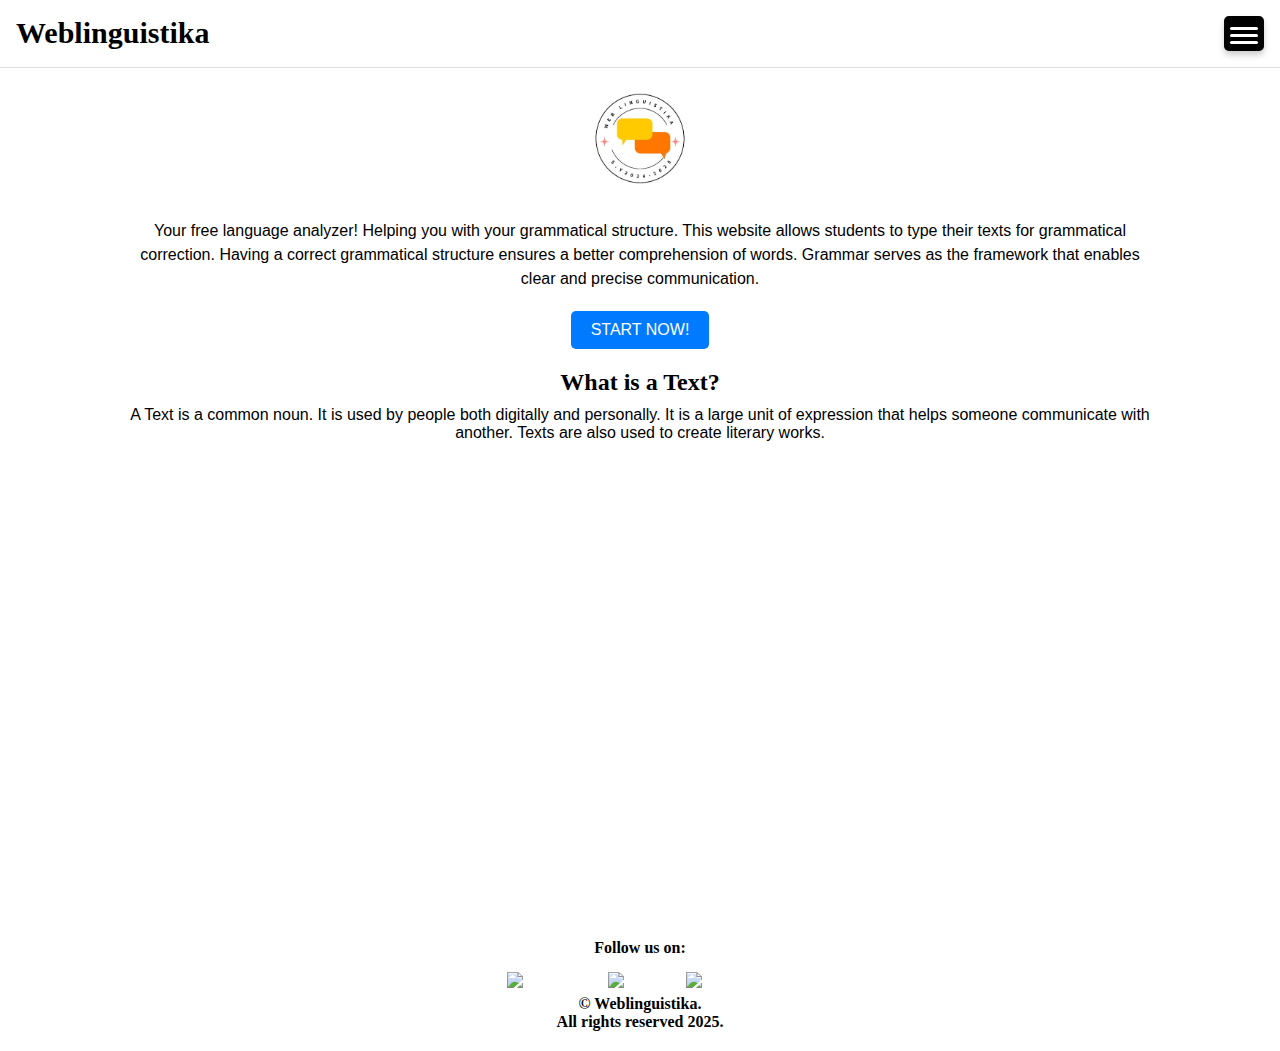
==== index.html @ 6de3008a "Update index.html" ====
<!DOCTYPE html>
<html lang="en">
<head>
    <meta charset="UTF-8">
    <meta name="viewport" content="width=device-width, initial-scale=1.0">
    <link rel="stylesheet" href="style.css">
    <title>Weblinguistika</title>
</head>
<body>

    <nav>
        <div class="website-name">Weblinguistika</div>
        
        <div class="ham-menu">
            <span></span>
            <span></span>
            <span></span>
        </div>
        
        <div class="off-screen-menu">
            <ul>
                <li><a href="index.html">Home</a></li>
                <li><a href="about.html">About Us</a></li>
                <li><a href="#">Help</a></li>

<li><a href="https://www.google.com" onclick="exitWebsite"()">Exit</a></li>
           
         </ul>
        </div>
    </nav>

    <script src="web.js (1)"></script>

    <header>
        <img src="Home_20250301_162515_0000.jpg" class="logo" alt="WebLinguistika Logo">
    </header>

    <main>
        <p class="description">
            Your free language analyzer! Helping you with your grammatical structure. 
            This website allows students to type their texts for grammatical correction. 
            Having a correct grammatical structure ensures a better comprehension of words. 
            Grammar serves as the framework that enables clear and precise communication.
        </p>

        <div class="center-container">
            <button class="button" onclick="window.location.href='page2.html';">START NOW!</button>
        </div>

        <h2>What is a Text?</h2>
        <p class="text-info">
            A Text is a common noun. It is used by people both digitally and personally. 
            It is a large unit of expression that helps someone communicate with another. 
            Texts are also used to create literary works.
        </p>
    </main>

    <footer>
        <p>Follow us on:</p>
        <div class="social-links">
            <a href="https://facebook.com" target="_blank">
                <img src="https://cdn-icons-png.flaticon.com/512/733/733547.png" alt="Facebook">
            </a>
            <a href="https://twitter.com" target="_blank">
                <img src="https://cdn-icons-png.flaticon.com/512/733/733579.png" alt="Twitter">
            </a>
            <a href="https://instagram.com" target="_blank">
                <img src="https://cdn-icons-png.flaticon.com/512/2111/2111463.png" alt="Instagram">
            </a>
        </div>
        <p>&copy; Weblinguistika. 
<br>All rights reserved 2025.</p>
    </footer>

    <script src="web.js"></script>

</body>
</html>
---- style.css ----
* {
    margin: 0;
    padding: 0;
    box-sizing: border-box;
    list-style: none;
    text-decoration: none;
}

a {
    color: white;
}
a:visited {
    color: white;
}
a:hover {
    color: #6F86FF;
}

body {
    background-color: lightgrey;
    font-family: "Times New Roman", serif;
}

.menu-button {
    font-size: 1.2rem; 
}

@media (max-width: 768px) {
    .menu-button {
        font-size: 1.5rem;
  
  }
}

@media (min-width: 1024px) {
    .menu-button {
        font-size: 1rem;
   
 }
}

.off-screen-menu {
    background-color:  rgb(34, 37, 49);
    height: auto;
    width: 100%;
    max-width: 250px;
    position: fixed;
    min-height: 150px;
    top: 50px;
    right: -450px;
    display: flex;
    flex-direction: column;
    align-items: stretch;    
    justify-content: center;
    text-align: left;
    font-size: 1.5rem;
    padding: 10px 0;
    border-radius: 10px;
    box-shadow: 0 4px 6px rgba(0, 0, 0, 0.2)
    transition: .3s ease;
}

.off-screen-menu a {
    text-decoration: none;
     color: white;
     display: block;
     width: 100%;
     font-weight: bold;

}

.off-screen-menu ul {
     padding: 0;
     margin: 0;
     width: 100%;

}

.off-screen-menu li {
    margin: 10px 0;
    list-style: none;
    padding: 15px 0; 
    border-bottom: 2px solid white;
    width: 100%;
    text-align: center;

}

.off-screen-menu li:last-child {
     border-bottom: none;

}

.off-screen-menu.active {
    right: 0;

}

.ham-menu {
    height: 35px; 
    width: 40px;
    margin-left: auto;
    position: relative;
    background-color: black;
    border-radius: 5px; 
    display: flex;
    align-items: center;
    justify-content: center;
    cursor: pointer;
    box-shadow: 0px 4px 6px rgba(0, 0, 0, 0.2); 
}

.ham-menu span {
    height: 3px; 
    width: 70%;  
    background-color: white; 
    border-radius: 2px;
    position: absolute;
    transition: 0.3s ease;

}

.ham-menu span:nth-child(1) {
    top: 30%;

}

.ham-menu span:nth-child(2) {
    top: 50%;

}

.ham-menu span:nth-child(3) {
    top: 70%;

}

.ham-menu.active span {
    background-color: white;
}

.ham-menu.active span:nth-child(1) {
    top: 50%;
    transform: translate(-50%, -50%) rotate(45deg);
}

.ham-menu.active span:nth-child(2) {
    opacity: 0;
}

.ham-menu.active span:nth-child(3) {
    top: 50%;
    transform: translate(-50%, -50%) rotate(-45deg);
}

.close-button {
    position: absolute;
    top: 10px;
    right: 10px; 
    background-color: black;
    color: white;
    border: none;
    font-size: 1.5rem;
    cursor: pointer;
    padding: 5px 10px;
    z-index: 1000; 

}

.back-button {
    display: inline-block;
    width: auto;
    padding: 10px 20px;
    background: #007bff;
    color: white;
    text-align: center;
    text-decoration: none;
    border-radius: 5px;
    font-size: 16px;
    margin: 20px 0;
    white-space: nowrap;
    transition: background 0.3s ease;

}

.back-button:hover {
    background: #0056b3;

}

main {    
    flex: 1;
    min-height: 80vh; 
    padding-bottom: 50px; 

}

body {
    font-family: Arial, sans-serif;
    text-align: center;
    margin: 0;
    padding: 0;
    background-color: white;
    min-height: 100vh;
    display: flex;
    flex-direction: column;
    justify-content: space-between;
}

nav {
    display: flex;
    justify-content: space-between;
    padding: 1rem;
    background-color: #fff;
    border-bottom: 1px solid #ddd;

}

.website-name {
   
    font-family: "Times New Roman",serif;
    font-size: 30px;
    font-weight: bold;
    margin-bottom: 0;
    padding-button: 0;

}


header {
    margin: 0;
}

.logo {
    width: 20%; 
    max-width: 250px;
    min-width: 120px; 
    display: block;
    margin: 0 auto;
}

.welcome {
    font-size: 28px;
    font-weight: bold;
    font-family: "Times New Roman", serif;
    margin-top: 10px; 
}

.description {
    width: 80%;
    margin: 10px auto;
    font-size: 16px;
    line-height: 1.5;
}

.center-container {
    margin: 20px 0;
}

.button {
    background-color: #007bff;
    color: white;
    padding: 10px 20px;
    font-size: 16px;
    border: none;
    cursor: pointer;
    border-radius: 5px;
}

.button:hover {
    background-color: #0056b3;
}

h2 {
    font-size: 24px;
    margin-top: 20px; 
    font-family: "Times New Roman", serif;
}

.text-info {
    width: 80%;
    margin: 10px auto;
    font-size: 16px;
}

result.innerHTML {
    font-style: italic;

}

footer {
    margin-top: auto; 
    padding: 10px;
    background-color: white;
}

footer p {
    margin-bottom: 10px;
    font-family: "Times New Roman", serif;
    font-weight: bold;

}

.social-links img {
    width: 40px;
    margin: 5px;
}

.input-box {
    background-color: #ffffff;
    padding: 20px;
    border-radius: 10px;
    width: 90%;
    max-width: 400px;
    box-shadow: 0 0 10px rgba(0, 0, 0, 0.1);
    display: flex;
    flex-direction: column;
    align-items: center;
    justify-content: center;
    margin: 20px auto;
}
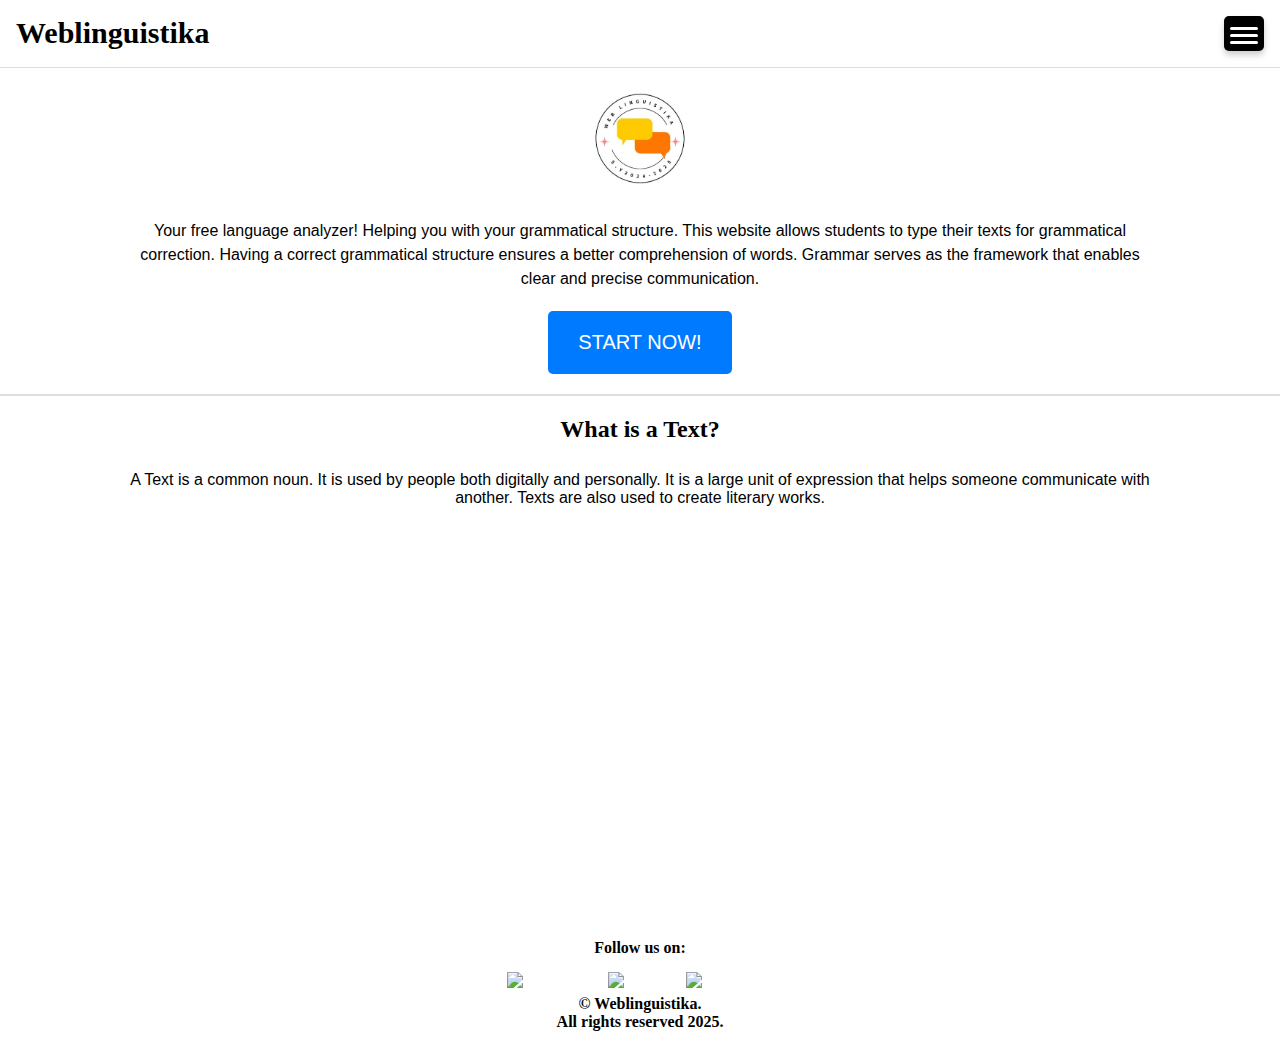
==== commit 13cabbef: "Update index.html" ====
--- a/index.html
+++ b/index.html
@@ -47,9 +47,12 @@
             <button class="button" onclick="window.location.href='page2.html';">START NOW!</button>
         </div>
 
+<hr class="divider">
+    
         <h2>What is a Text?</h2>
         <p class="text-info">
-            A Text is a common noun. It is used by people both digitally and personally. 
+         
+<br>   A Text is a common noun. It is used by people both digitally and personally. 
             It is a large unit of expression that helps someone communicate with another. 
             Texts are also used to create literary works.
         </p>
--- a/style.css
+++ b/style.css
@@ -154,7 +154,7 @@
 }
 
 .close-button {
-    position: absolute;
+    position: relative;
     top: 10px;
     right: 10px; 
     background-color: black;
@@ -168,6 +168,7 @@
 }
 
 .back-button {
+    position: absolute;
     display: inline-block;
     width: auto;
     padding: 10px 20px;
@@ -243,7 +244,9 @@
     font-size: 28px;
     font-weight: bold;
     font-family: "Times New Roman", serif;
-    margin-top: 10px; 
+    margin-top: 10px;
+    font-style: italic;
+
 }
 
 .description {
@@ -260,8 +263,8 @@
 .button {
     background-color: #007bff;
     color: white;
-    padding: 10px 20px;
-    font-size: 16px;
+    padding: 20px 30px;
+    font-size: 20px;
     border: none;
     cursor: pointer;
     border-radius: 5px;
@@ -269,6 +272,39 @@
 
 .button:hover {
     background-color: #0056b3;
+}
+
+#textInput {
+    width: 300px;  
+    height: 150px; 
+    resize: both;  
+    padding: 10px;
+    font-size: 16px;
+    border: 1px solid #ccc;
+    border-radius: 5px;
+
+}
+
+#textInput::placeholder {
+    text-align: center;
+    font-style: italic;
+
+}
+
+.done-btn {
+    font-size: 18px; 
+    padding: 12px 20px;
+    border: none;
+    background-color: #4CAF50; 
+    color: white;
+    border-radius: 3px; 
+    cursor: pointer;
+    transition: 0.3s ease-in-out;
+}
+
+.done-btn:hover {
+    background-color: #45a049; 
+
 }
 
 h2 {
@@ -283,10 +319,32 @@
     font-size: 16px;
 }
 
+.divider {
+    border: 1px solid #ddd; 
+    margin: 20px 0;
+
+}
+
+.grammar-importance {
+    background-color: #f9f9f9; 
+    padding: 20px;
+    border-radius: 10px; 
+    margin-top: 30px;
+    box-shadow: 0px 2px 10px rgba(0, 0, 0, 0.1);
+
+}
+
+.grammar-importance h2 {
+    color: #333;
+    text-align: center;
+
+}
+
 result.innerHTML {
     font-style: italic;
 
 }
+
 
 footer {
     margin-top: auto; 
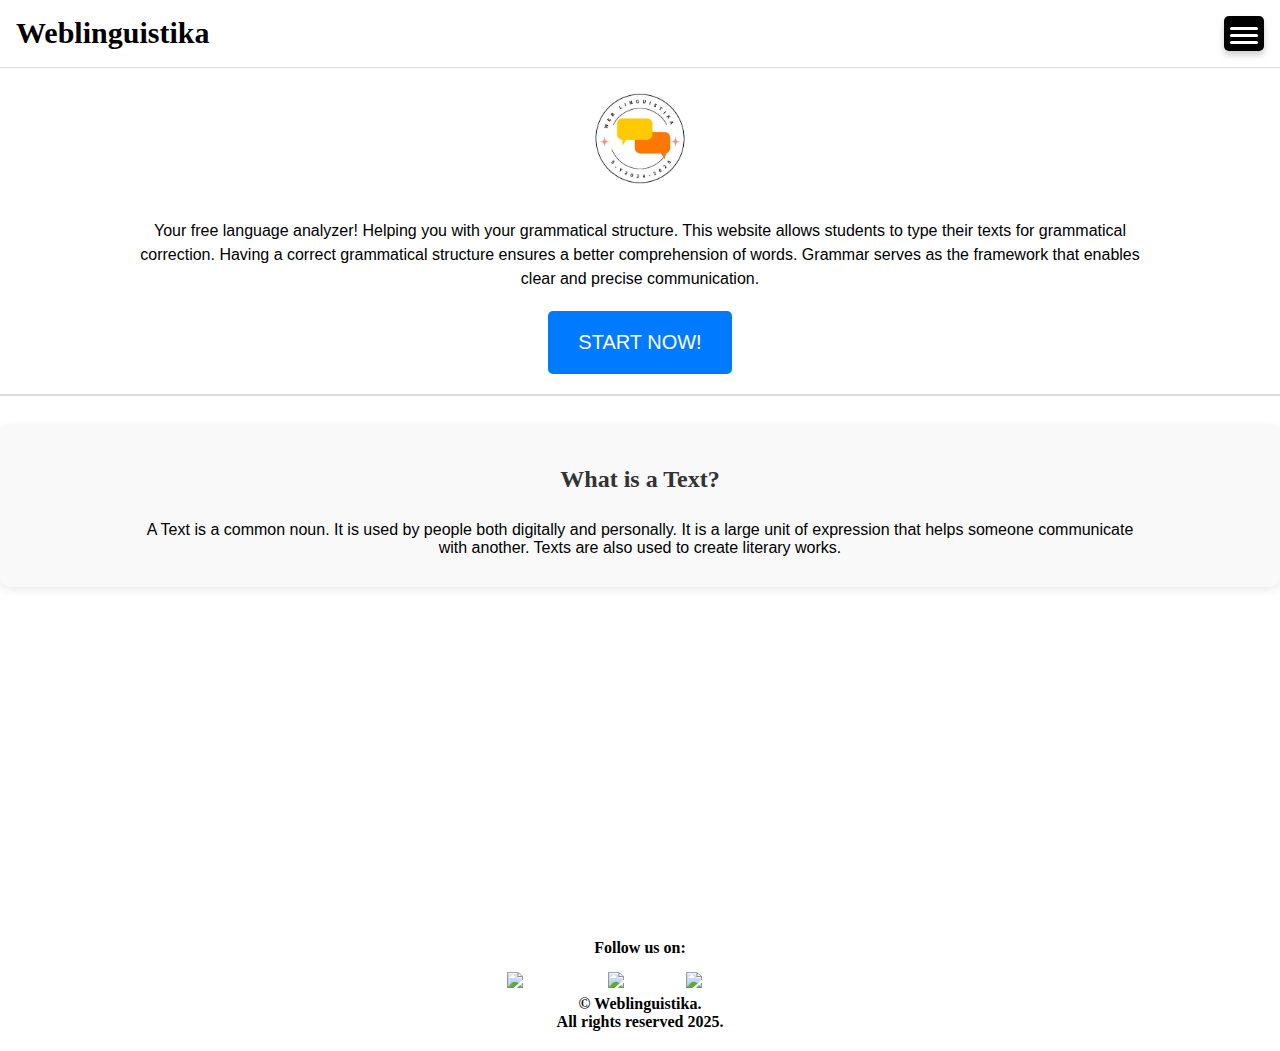
==== commit c8d1c6d4: "Update index.html" ====
--- a/index.html
+++ b/index.html
@@ -48,6 +48,8 @@
         </div>
 
 <hr class="divider">
+
+<section class="grammar-importance">
     
         <h2>What is a Text?</h2>
         <p class="text-info">
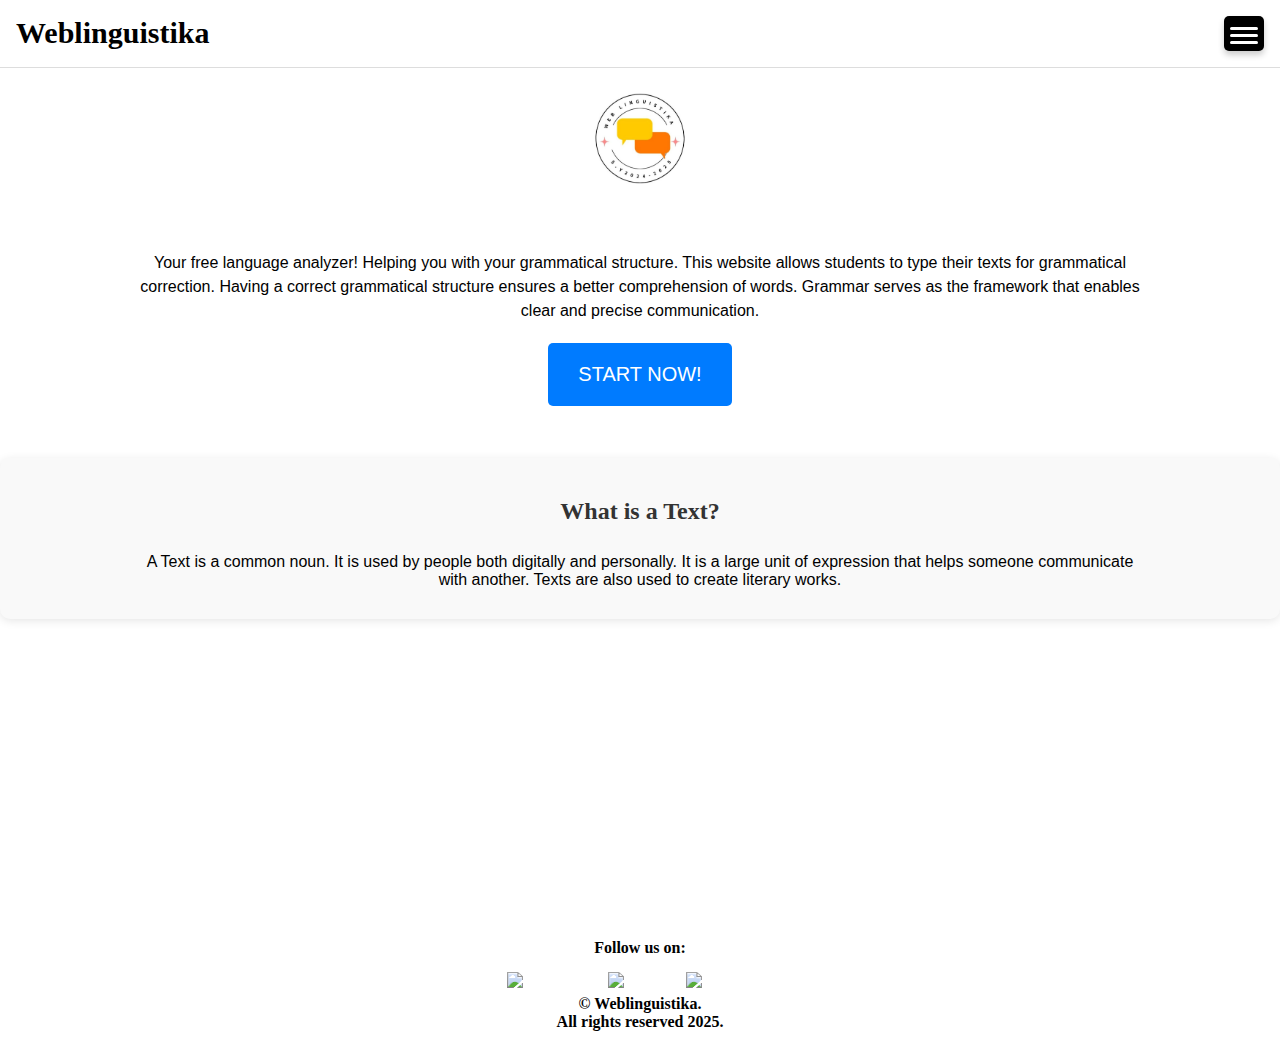
==== commit 97ebbd54: "Update index.html" ====
--- a/index.html
+++ b/index.html
@@ -36,7 +36,9 @@
     </header>
 
     <main>
-        <p class="description">
+     
+      <hr class="divider">
+         <p class="description">
             Your free language analyzer! Helping you with your grammatical structure. 
             This website allows students to type their texts for grammatical correction. 
             Having a correct grammatical structure ensures a better comprehension of words. 
--- a/style.css
+++ b/style.css
@@ -320,7 +320,7 @@
 }
 
 .divider {
-    border: 1px solid #ddd; 
+    border: 1px solid white; 
     margin: 20px 0;
 
 }
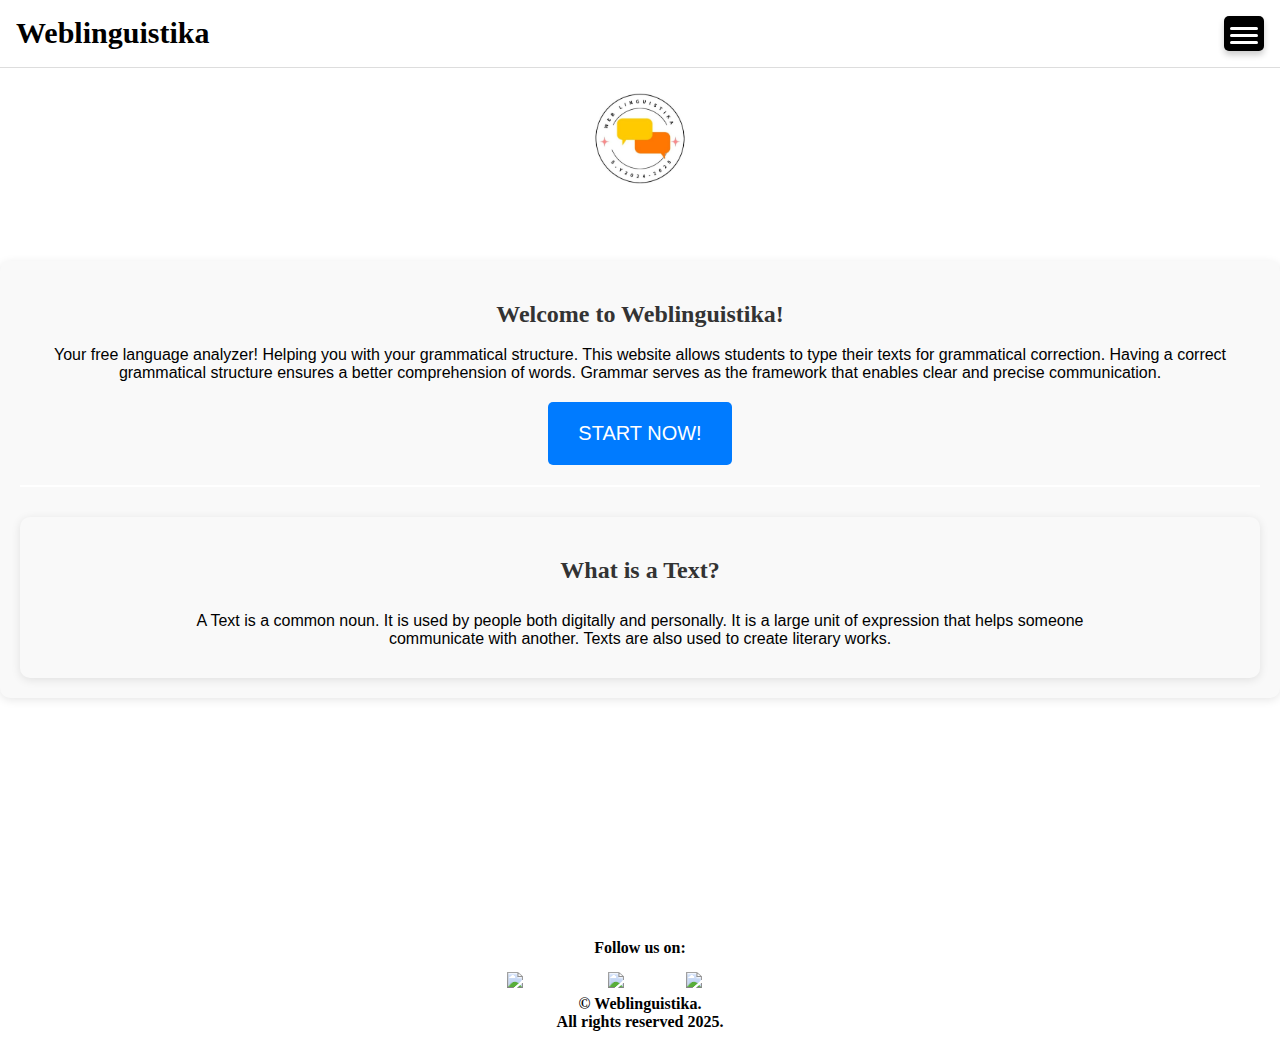
==== commit bfe399a4: "Update index.html" ====
--- a/index.html
+++ b/index.html
@@ -36,10 +36,13 @@
     </header>
 
     <main>
-     
+
       <hr class="divider">
-         <p class="description">
-            Your free language analyzer! Helping you with your grammatical structure. 
+<section class="grammar-importance">
+   <h2>Welcome to Weblinguistika!</h2>
+
+          <br>
+<p> Your free language analyzer! Helping you with your grammatical structure. 
             This website allows students to type their texts for grammatical correction. 
             Having a correct grammatical structure ensures a better comprehension of words. 
             Grammar serves as the framework that enables clear and precise communication.
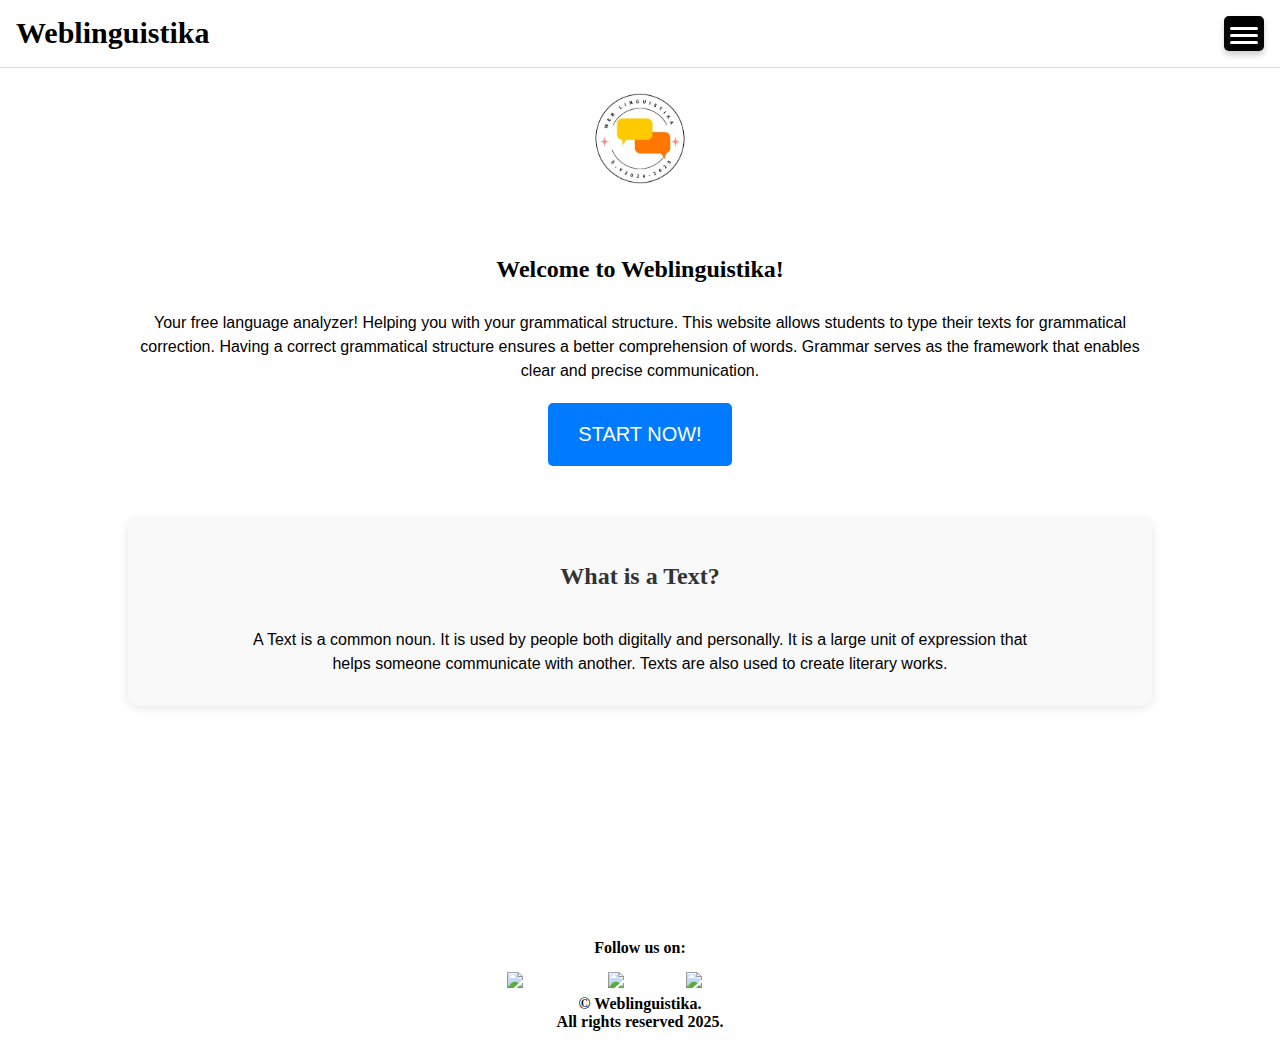
==== commit 83b46705: "Update index.html" ====
--- a/index.html
+++ b/index.html
@@ -38,7 +38,7 @@
     <main>
 
       <hr class="divider">
-<section class="grammar-importance">
+<section class="description">
    <h2>Welcome to Weblinguistika!</h2>
 
           <br>
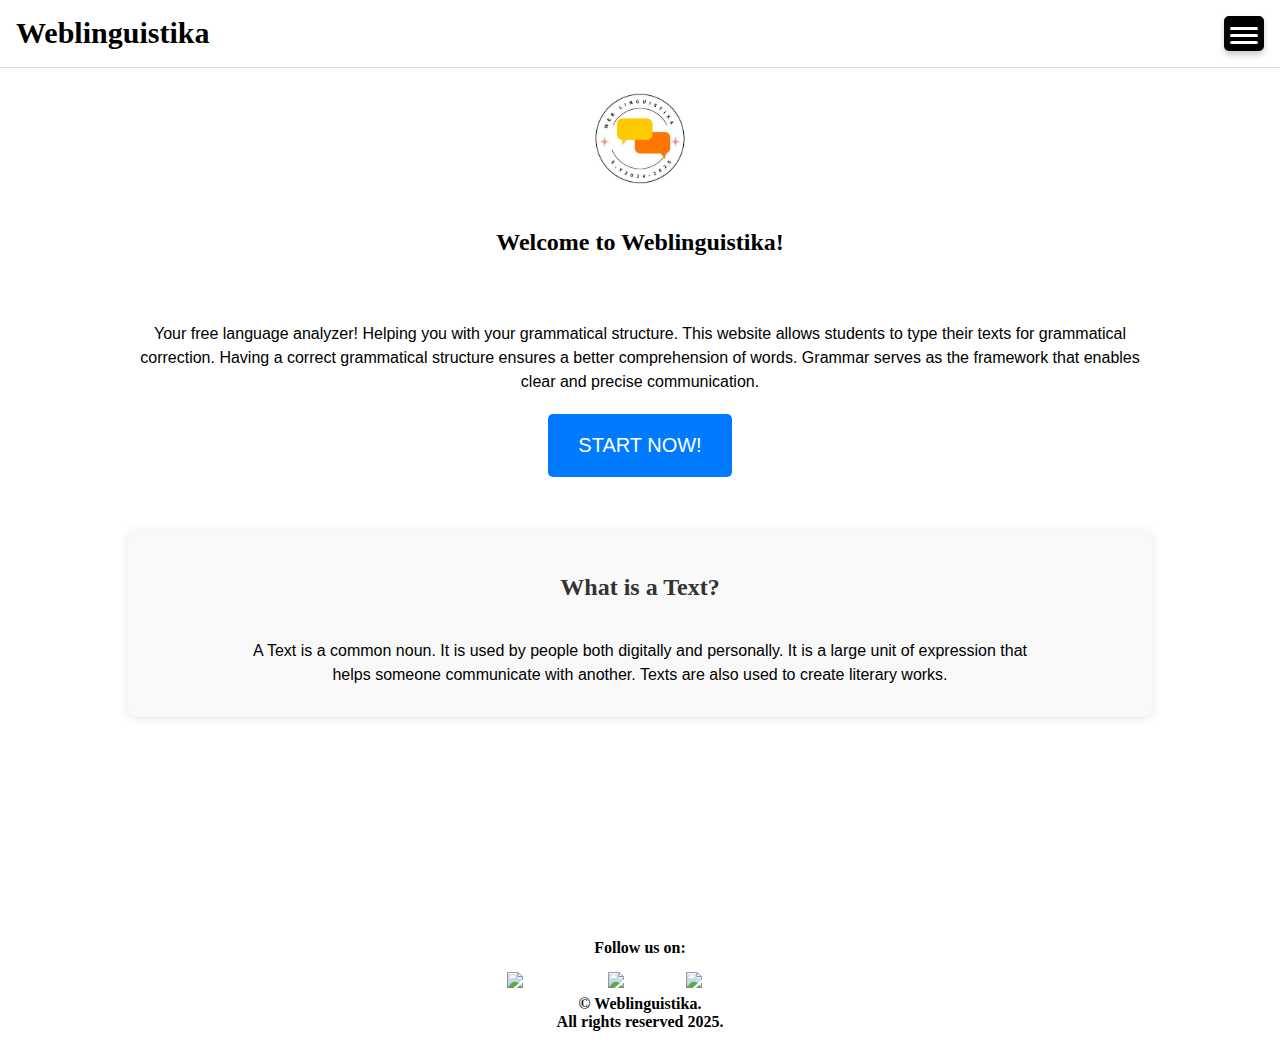
==== commit 65a2d86e: "Update index.html" ====
--- a/index.html
+++ b/index.html
@@ -37,10 +37,11 @@
 
     <main>
 
+ <h2>Welcome to Weblinguistika!</h2>
+
       <hr class="divider">
 <section class="description">
-   <h2>Welcome to Weblinguistika!</h2>
-
+  
           <br>
 <p> Your free language analyzer! Helping you with your grammatical structure. 
             This website allows students to type their texts for grammatical correction. 
